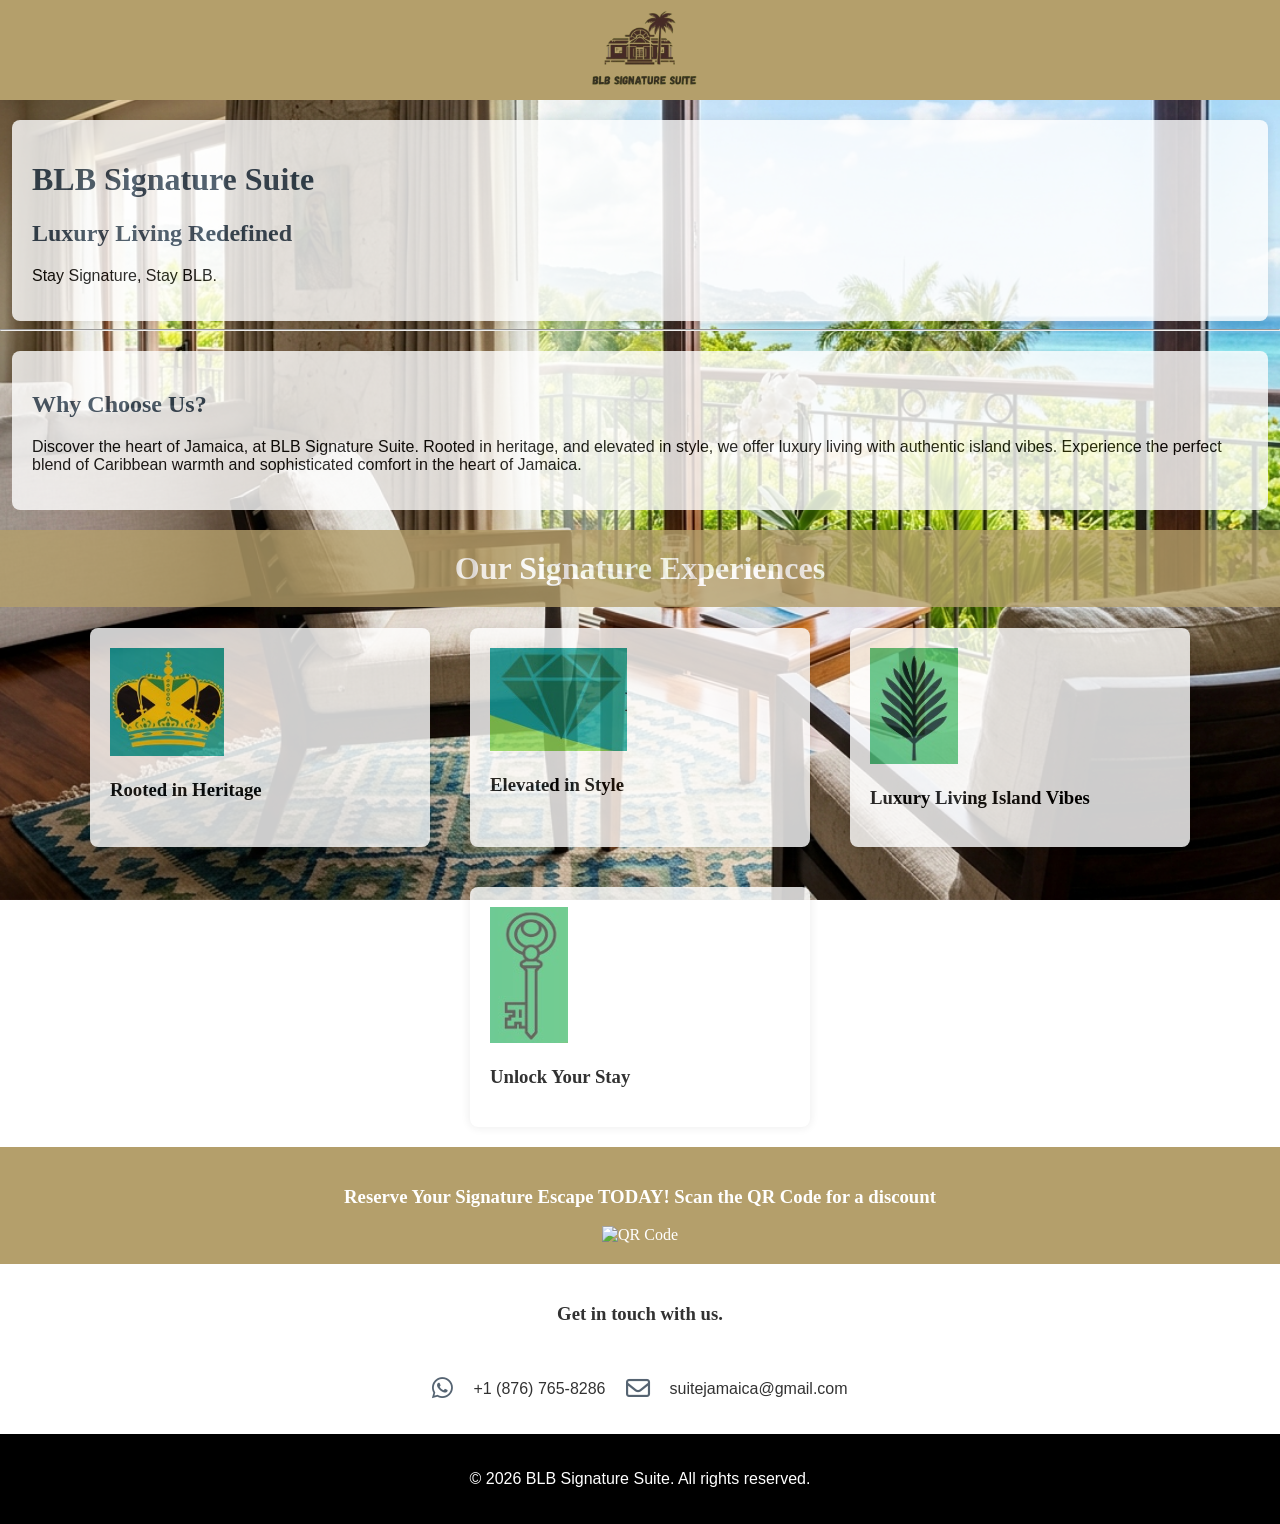
==== index.html @ bf8fe118 "Layout established Minimal styling done Co-authored-by: Copilot <copilot@github.com>" ====
<!DOCTYPE html>
<html lang="en">
<head>
    <meta charset="UTF-8">
    <meta name="viewport" content="width=device-width, initial-scale=1.0">
    <link rel="stylesheet" href="style.css" type="text/css">
    <link rel="stylesheet" href="https://cdnjs.cloudflare.com/ajax/libs/font-awesome/6.4.0/css/all.min.css">
    <title>BLB Signature Suite</title>
</head>
<body>
    <div class="container">
        <div class="logo-header">
            <img src="images/logo.png" alt="BLB Logo" class="logo">
        </div>
        <div class="content">
            <h1>BLB Signature Suite</h1>
            <h2>Luxury Living Redefined</h2>
            <p>Stay Signature, Stay BLB.</p>
        </div>
        <hr>
        <div class="about-content">
            <h2 class="wcu-txt">Why Choose Us?</h2>
            <p>Discover the heart of Jamaica, at BLB Signature Suite. 
                Rooted in heritage, and elevated in style, we offer luxury living with authentic island vibes. 
                Experience the perfect blend of Caribbean warmth and sophisticated comfort in the heart of Jamaica.
            </p>
        </div>
        <h1 class="sig-ex-txt">Our Signature Experiences</h1>
        <div class="sig-experiences">
            <div class="experience">
                <img src="images/corona.png" alt="Experience 1" class="experience-img">
                <h3>Rooted in Heritage</h3>    
            </div>
            <div class="experience">
                <img src="images/diamante.png" alt="Experience 2" class="experience-img">
                <h3>Elevated in Style</h3>
            </div>
            <div class="experience">
                <img src="images/hoja.png" alt="Experience 3" class="experience-img">
                <h3>Luxury Living Island Vibes</h3>
            </div>
            <div class="experience">
                <img src="images/llave.png" alt="Experience 4" class="experience-img">
                <h3>Unlock Your Stay</h3>
            </div>
        </div>
        <div class="reserve-div">
            <h3 class="res-ex-txt">Reserve Your Signature Escape TODAY! Scan the QR Code for a discount</h3>
            <img src="images/qr-code.png" alt="QR Code" class="qr-code">
        </div>
        <div class="socials-div">
            <h3>Get in touch with us.</h3>
            <div class="social-icons">
                <i class="fa-brands fa-whatsapp"></i><p>+1 (876) 765-8286</p>
                <i class="fa-regular fa-envelope"></i><p> suitejamaica@gmail.com</p> 
            </div>
        </div>
        <div class="footer-div">
            <p>&copy; 2026 BLB Signature Suite. All rights reserved.</p>
        </div>
    </div>
</body>
</html>
---- style.css ----
body {
    margin: 0;
    padding: 0;
    background-image: url('images/bg-photo.png');
    background-attachment: fixed;
    background-size: cover;
    background-position: center;
    background-repeat: no-repeat;
}

h1 {
    font-family: 'Playfair Display', serif;
    color: #2c3e50;
}

h2 {
    font-family: 'Playfair Display', serif;
    color: #2c3e50;
}

p {
    font-family: 'Inter', sans-serif;
}

.logo-header {
    width: 100%;
    height: 100px;
    background-color: #b49f6b;
    display: flex;
    justify-content: center;
    align-items: center;
    gap: 10px;
}

.logo-header img {
    padding: 10px;
    height: 80%;
}

.content {
    padding: 20px;
    max-width: 95%;
    margin: 0 auto;
    background-color: #fff;
    opacity: 0.8;
    box-shadow: 0 0 10px rgba(0, 0, 0, 0.1);
    border-radius: 8px;
    margin-top: 20px;
}

.about-content {
    padding: 20px;
    max-width: 95%;
    margin: 0 auto;
    background-color: #fff;
    opacity: 0.8;
    margin-top: 20px;  
    border-radius: 8px; 
}

.sig-ex-txt {
    background-color: #b49f6b;
    opacity: 0.8;
    font-family: 'Playfair Display', serif;
    color: #fff;
    text-align: center;
    margin-top: 20px;
    padding: 20px;
}

.sig-experiences {
    display: flex;
    flex-direction: row;
    flex-wrap: wrap;
    gap: 40px;
    justify-content: center;
    margin-top: 20px;
}

.experience {
    background-color: #fff;
    opacity: 0.8;
    padding: 20px;
    border-radius: 8px;
    width: 300px;
    box-shadow: 0 0 10px rgba(0, 0, 0, 0.1);
}

.reserve-div {
    background-color: #b49f6b;
    font-family: 'Playfair Display', serif;
    color: #fff;
    text-align: center;
    margin-top: 20px;
    padding: 20px;
}

.socials-div {
    background-color: #fff;
    opacity: 0.8;
    display: flex;
    flex-direction: column;
    justify-content: center;
    text-align: center;
    gap: 20px;
    padding: 20px;
}

.social-icons {
    display: flex;
    flex-direction: row;
    justify-content: center;
    gap: 20px;
}

i {
    font-size: 24px;
    color: #2c3e50;
    margin-top: 12px;
    padding-right: 0px;
}

.footer-div {
    background-color: #000;
    display: flex;
    flex-direction: row;
    justify-content: center;
}

.footer-div p {
    color: #fff;
    font-family: 'Inter', sans-serif;
    padding: 20px;
}
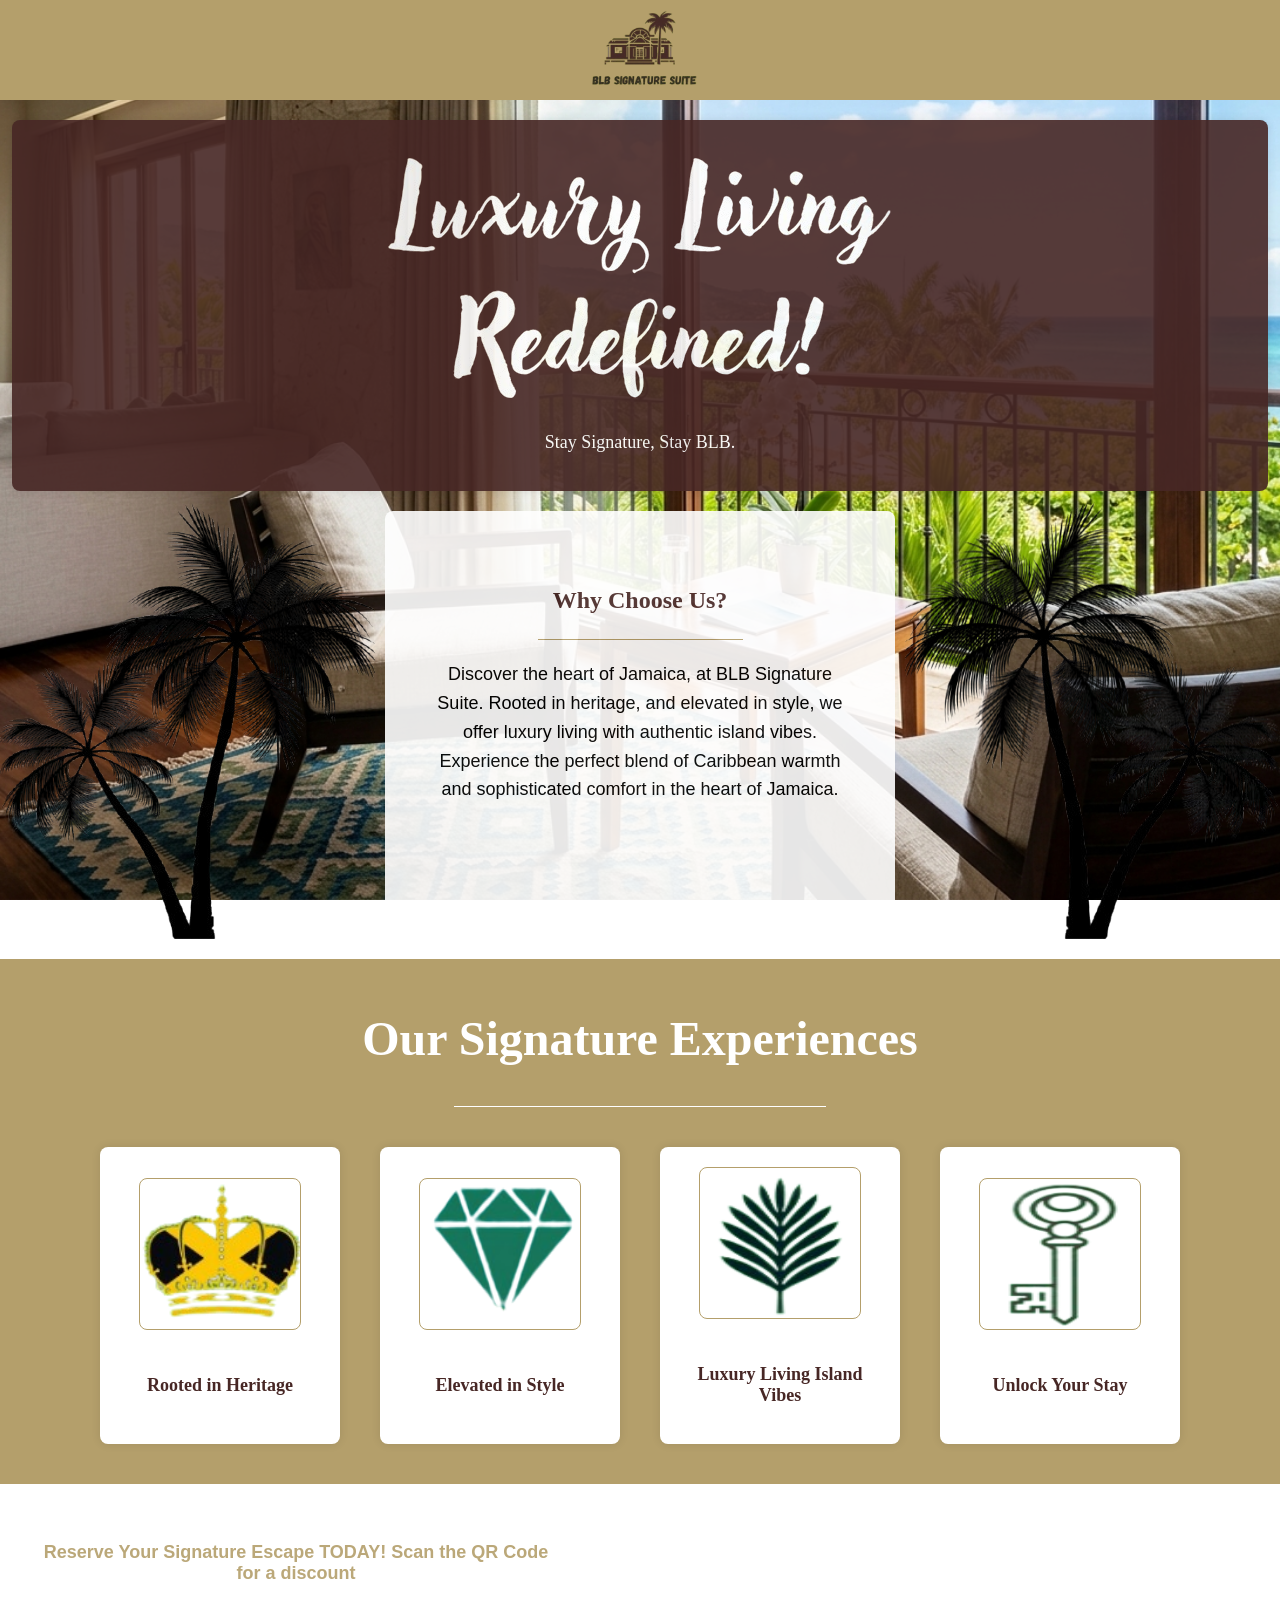
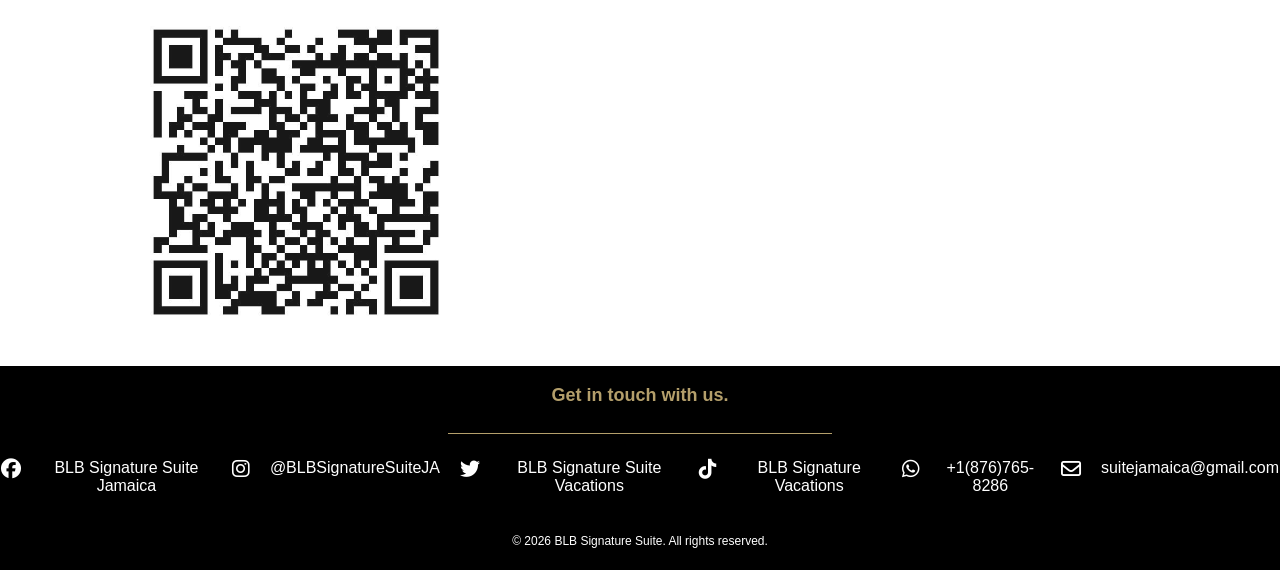
==== commit 65bbea07: "Added styling Added discount QR Co-authored-by: Copilot <copilot@github.com>" ====
--- a/index.html
+++ b/index.html
@@ -10,49 +10,68 @@
 <body>
     <div class="container">
         <div class="logo-header">
-            <img src="images/logo.png" alt="BLB Logo" class="logo">
+            <img src="images/logo.png" alt="BLB Logo" class="logo" href="index.html">
         </div>
         <div class="content">
-            <h1>BLB Signature Suite</h1>
-            <h2>Luxury Living Redefined</h2>
-            <p>Stay Signature, Stay BLB.</p>
+            <img src="images/tagline.png" alt="Tagline" class="tagline-img">
+            <p class="tagline-txt">Stay Signature, Stay BLB.</p>
         </div>
-        <hr>
-        <div class="about-content">
-            <h2 class="wcu-txt">Why Choose Us?</h2>
-            <p>Discover the heart of Jamaica, at BLB Signature Suite. 
-                Rooted in heritage, and elevated in style, we offer luxury living with authentic island vibes. 
-                Experience the perfect blend of Caribbean warmth and sophisticated comfort in the heart of Jamaica.
-            </p>
+
+        <div class="about-div">
+            <img src="images/palm-l.png" alt="Palm Tree Left" class="palm-l">
+            <div class="about-content">
+                <h2 class="wcu-txt">Why Choose Us?</h2>
+                <hr class="divider">
+                    <p>Discover the heart of Jamaica, at BLB Signature Suite. 
+                        Rooted in heritage, and elevated in style, we offer luxury living with authentic island vibes. 
+                        Experience the perfect blend of Caribbean warmth and sophisticated comfort in the heart of Jamaica.
+                    </p>
+            </div>
+            <img src="images/palm-r.png" alt="Palm Tree Right" class="palm-r">
         </div>
-        <h1 class="sig-ex-txt">Our Signature Experiences</h1>
-        <div class="sig-experiences">
-            <div class="experience">
-                <img src="images/corona.png" alt="Experience 1" class="experience-img">
-                <h3>Rooted in Heritage</h3>    
-            </div>
-            <div class="experience">
-                <img src="images/diamante.png" alt="Experience 2" class="experience-img">
-                <h3>Elevated in Style</h3>
-            </div>
-            <div class="experience">
-                <img src="images/hoja.png" alt="Experience 3" class="experience-img">
-                <h3>Luxury Living Island Vibes</h3>
-            </div>
-            <div class="experience">
-                <img src="images/llave.png" alt="Experience 4" class="experience-img">
-                <h3>Unlock Your Stay</h3>
+        
+        <div class="experiences-div">
+            <h1 class="sig-ex-txt">Our Signature Experiences</h1>
+            <hr>
+            <div class="sig-experiences">
+                <div class="experience">
+                    <img src="images/corona.png" alt="Experience 1" class="experience-img">
+                    <hr class="exp-divider">     
+                    <h3>Rooted in Heritage</h3>    
+                </div>
+                <div class="experience">
+                    <img src="images/diamante.png" alt="Experience 2" class="experience-img">
+                    <hr class="exp-divider">
+                    <h3>Elevated in Style</h3>
+                </div>
+                <div class="experience">
+                    <img src="images/hoja.png" alt="Experience 3" class="experience-img">
+                    <hr class="exp-divider">
+                    <h3>Luxury Living Island Vibes</h3>
+                </div>
+                <div class="experience">
+                    <img src="images/llave.png" alt="Experience 4" class="experience-img">
+                    <hr class="exp-divider">
+                    <h3>Unlock Your Stay</h3>
+                </div>
             </div>
         </div>
+
         <div class="reserve-div">
             <h3 class="res-ex-txt">Reserve Your Signature Escape TODAY! Scan the QR Code for a discount</h3>
-            <img src="images/qr-code.png" alt="QR Code" class="qr-code">
+            <img src="images/disc-qr.jpeg" alt="QR Code" class="qr-code">
         </div>
+
         <div class="socials-div">
             <h3>Get in touch with us.</h3>
+            <hr class="soc-divider">
             <div class="social-icons">
-                <i class="fa-brands fa-whatsapp"></i><p>+1 (876) 765-8286</p>
-                <i class="fa-regular fa-envelope"></i><p> suitejamaica@gmail.com</p> 
+                <i class="fa-brands fa-facebook"></i><p>BLB Signature Suite Jamaica</p>
+                <i class="fa-brands fa-instagram"></i><p>@BLBSignatureSuiteJA</p>
+                <i class="fa-brands fa-twitter"></i><p>BLB Signature Suite Vacations</p>
+                <i class="fa-brands fa-tiktok"></i><p>BLB Signature Vacations</p>
+                <i class="fa-brands fa-whatsapp"></i><p>+1(876)765-8286</p>
+                <i class="fa-regular fa-envelope"></i><p>suitejamaica@gmail.com</p> 
             </div>
         </div>
         <div class="footer-div">
--- a/style.css
+++ b/style.css
@@ -9,17 +9,41 @@
 }
 
 h1 {
-    font-family: 'Playfair Display', serif;
-    color: #2c3e50;
+    font-family: 'Palatino', 'URW Palladio L', serif;
+    color: #fff;
+    font-size: 48px;
 }
 
 h2 {
     font-family: 'Playfair Display', serif;
-    color: #2c3e50;
+    color: #472725;
+}
+
+h3 {
+    font-family: 'Inter', sans-serif;
+    color: #b49f6b;
+    font-size: 18px;
 }
 
 p {
     font-family: 'Inter', sans-serif;
+    font-size: 18px;
+}
+
+a {
+    font-family: 'Inter', sans-serif;
+    font-size: 14px;
+    color: #fff;
+    text-decoration: none;
+    border: #000 solid 1px;
+    padding: 10px 15px;
+    border-radius: 8px;
+    background-color: #000;
+}
+
+.tagline-txt {
+    font-family: 'Lora', serif;
+    color: #fff;
 }
 
 .logo-header {
@@ -38,33 +62,74 @@
 }
 
 .content {
+    text-align: center;
     padding: 20px;
     max-width: 95%;
     margin: 0 auto;
-    background-color: #fff;
-    opacity: 0.8;
+    background-color: #472725;
+    opacity: 0.9;
     box-shadow: 0 0 10px rgba(0, 0, 0, 0.1);
     border-radius: 8px;
     margin-top: 20px;
 }
 
+.tagline-txt {
+    font-size: 18px;
+}
+
+.slogan-txt {
+    font-family: 'Selima', serif;
+    font-size: 36px;
+    font-weight: bold;
+    margin-top: 10px;
+}
+
+.about-div {
+    display: flex;
+    flex-direction: row;
+    gap: 10px;
+    margin-bottom: 20px;
+}
+
+.experiences-div hr {
+    border: 0;
+    height: 1px;
+    background-color: #fff;
+    width: 30%;
+    margin-bottom: 20px;
+}
+
 .about-content {
-    padding: 20px;
-    max-width: 95%;
+    padding: 50px;
+    max-width: 60%;
     margin: 0 auto;
     background-color: #fff;
-    opacity: 0.8;
+    opacity: 0.9;
     margin-top: 20px;  
     border-radius: 8px; 
+    text-align: center;
+    line-height: 1.6;
+}
+
+.divider {
+    border: 0;
+    height: 1px;
+    background-color: #b49f6b;
+    margin: 20px auto;
+    width: 50%;
 }
 
 .sig-ex-txt {
     background-color: #b49f6b;
-    opacity: 0.8;
-    font-family: 'Playfair Display', serif;
-    color: #fff;
-    text-align: center;
-    margin-top: 20px;
+    color: #fff;
+    text-align: center;
+}
+
+.experiences-div {
+    display: flex;
+    flex-direction: column;
+    align-items: center;
+    background-color: #b49f6b;
     padding: 20px;
 }
 
@@ -74,49 +139,100 @@
     flex-wrap: wrap;
     gap: 40px;
     justify-content: center;
+    background-color: #b49f6b;
+    padding: 20px;
+}
+
+.experience {
+    background-color: #fff;
+    opacity: 1;
+    padding: 20px;
+    border-radius: 8px;
+    width: 200px;
+    box-shadow: 0 0 10px rgba(0, 0, 0, 0.1);
+    align-content: center;
+    text-align: center;
+}
+
+.experience:hover {
+    transform: scale(1.02);
+    transition: transform 0.3s ease;
+}
+
+.exp-divider {
+    border: 0;
+    height: 1px;
+    background-color: #b49f6b;
+    margin: 20px auto;
+    width: 80%;
+}
+
+.experience img {
+    width: 80%;
+    height: 150px;
+    border-radius: 8px;
+    border: 1px solid #b49f6b;
+}
+
+.sig-experiences h3 {
+    margin-top: 10px;
+    color: #472725;
+    font-family: 'Georgia', serif;
+}
+
+.reserve-div {
+    background-color: #fff;
+    font-family: 'Playfair Display', serif;
+    color: #fff;
+    text-align: center;
+    padding: 20px;
+    opacity: 0.9;
+    border-radius: 8px;
+    margin: 20px;
+    width: 40%;
+    justify-self: center;
+}
+
+.reserve-div img {
+    width: 300px;
+    height: 300px;
     margin-top: 20px;
 }
 
-.experience {
-    background-color: #fff;
-    opacity: 0.8;
-    padding: 20px;
-    border-radius: 8px;
-    width: 300px;
-    box-shadow: 0 0 10px rgba(0, 0, 0, 0.1);
-}
-
-.reserve-div {
-    background-color: #b49f6b;
-    font-family: 'Playfair Display', serif;
-    color: #fff;
-    text-align: center;
-    margin-top: 20px;
-    padding: 20px;
-}
-
 .socials-div {
-    background-color: #fff;
-    opacity: 0.8;
+    background-color: #000;
     display: flex;
     flex-direction: column;
     justify-content: center;
     text-align: center;
+    gap: 1px;
+    padding: 1px;
+}
+
+.social-icons {
+    display: flex;
+    flex-direction: row;
+    justify-content: center;
     gap: 20px;
-    padding: 20px;
-}
-
-.social-icons {
-    display: flex;
-    flex-direction: row;
-    justify-content: center;
-    gap: 20px;
+}
+
+.socials-div p {
+    color: #fff;
+    font-family: 'Inter', sans-serif;
+    font-size: 16px;
+}
+
+.soc-divider {
+    border: 0;
+    height: 1px;
+    background-color: #b49f6b;
+    width: 30%;
 }
 
 i {
-    font-size: 24px;
-    color: #2c3e50;
-    margin-top: 12px;
+    font-size: 20px;
+    color: #fff;
+    margin-top: 16px;
     padding-right: 0px;
 }
 
@@ -130,5 +246,12 @@
 .footer-div p {
     color: #fff;
     font-family: 'Inter', sans-serif;
-    padding: 20px;
-}
+    font-size: 12px;
+    padding: 10px;
+}
+
+.discount-info {
+    color: #fff;
+    font-family: 'Inter', sans-serif;
+    font-size: 18px;
+}
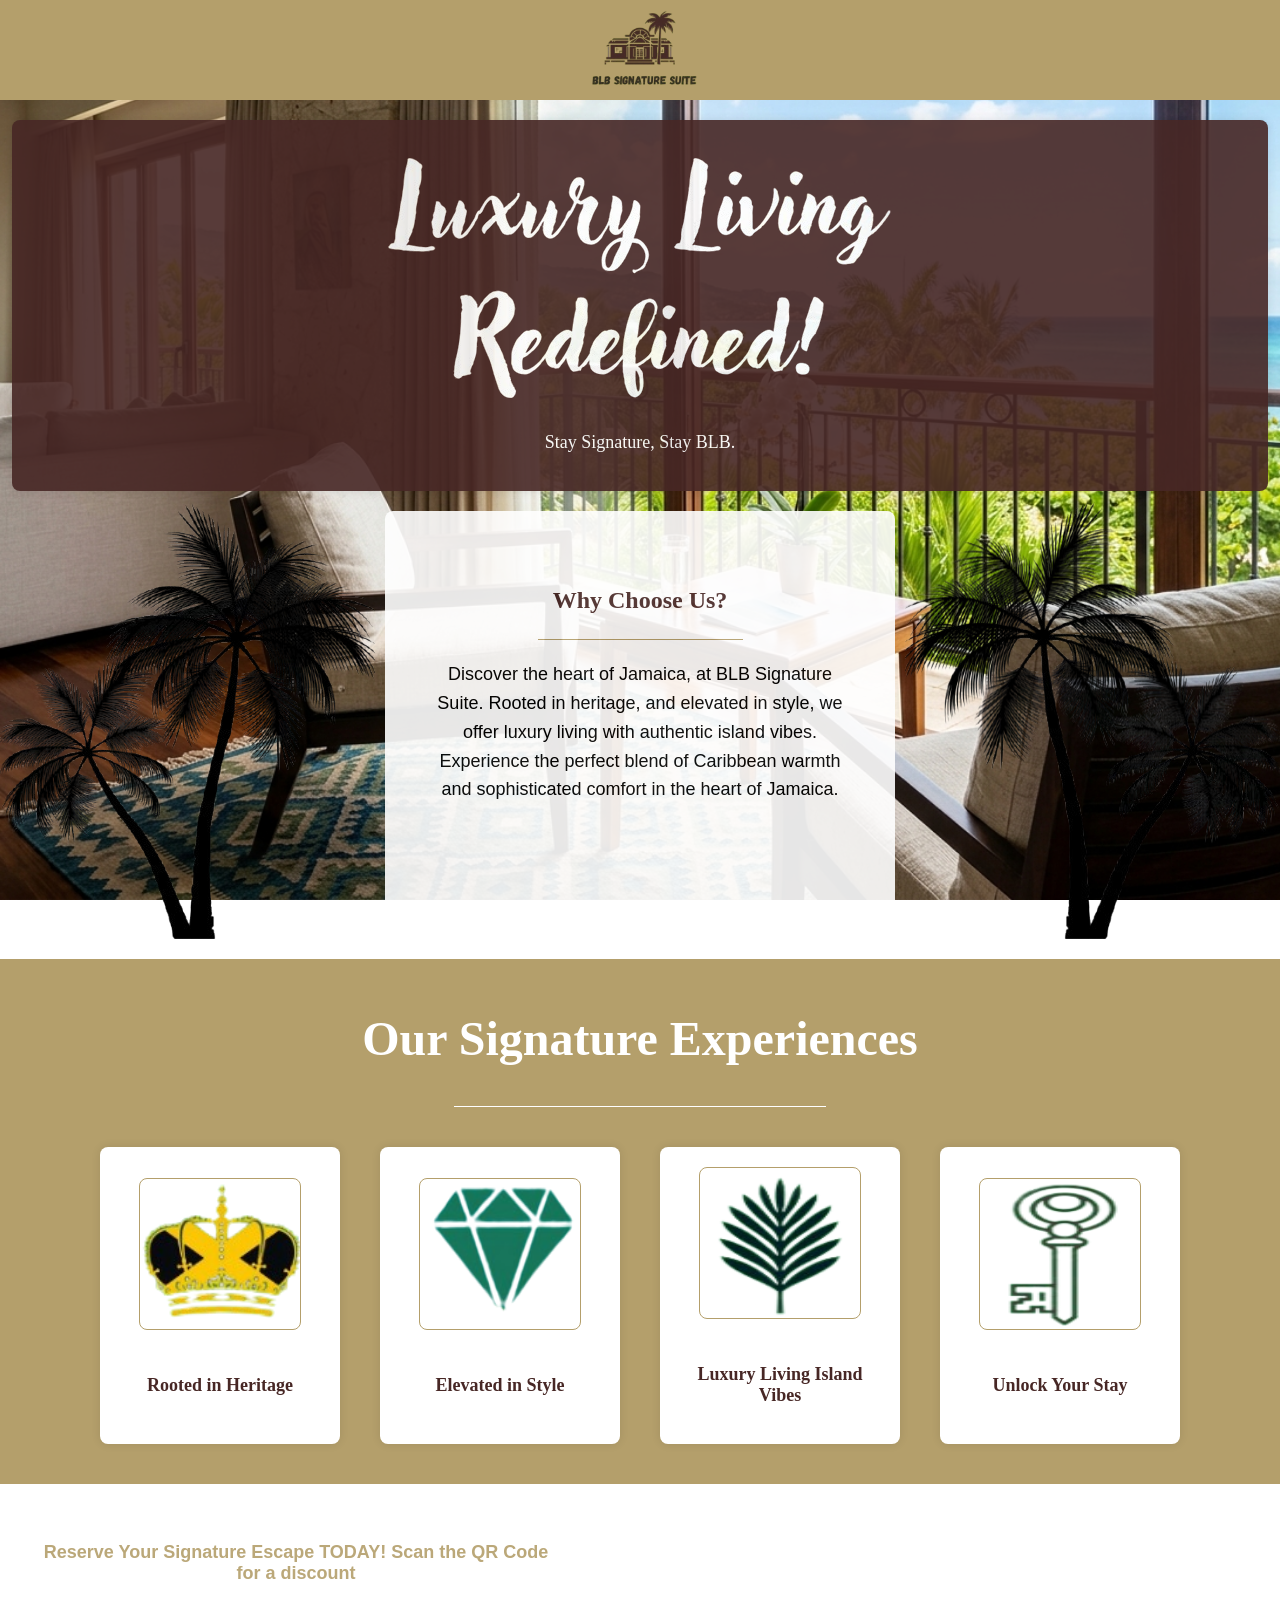
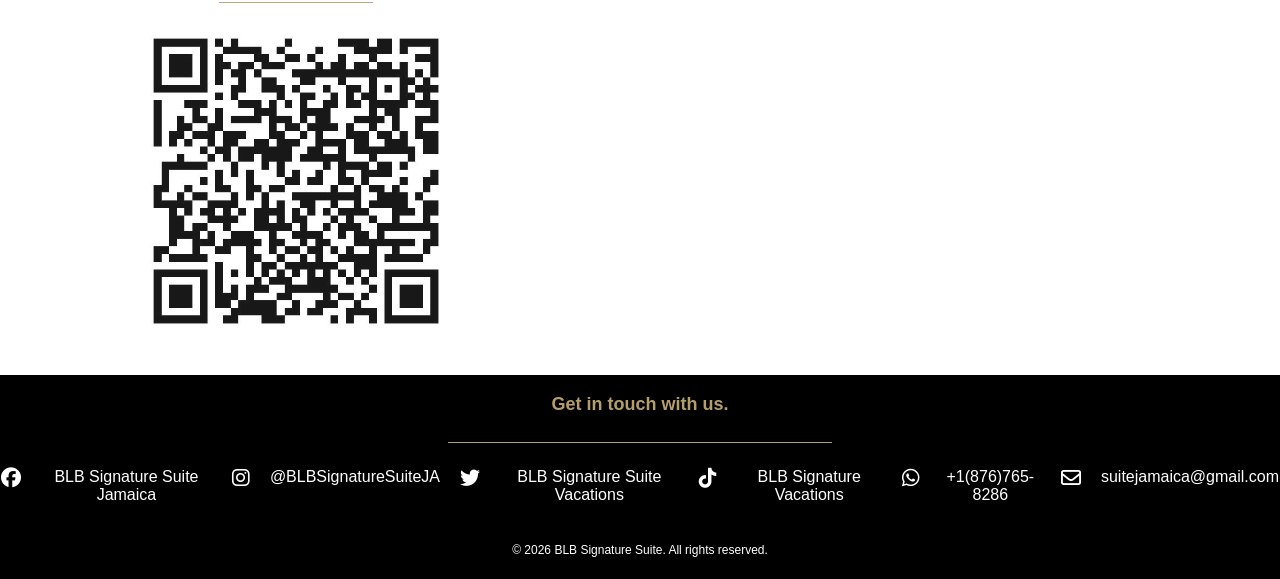
==== commit c7f18c23: "Minor changes. Added divider to qr code div Co-authored-by: Copilot <copilot@github.com>" ====
--- a/index.html
+++ b/index.html
@@ -59,6 +59,7 @@
 
         <div class="reserve-div">
             <h3 class="res-ex-txt">Reserve Your Signature Escape TODAY! Scan the QR Code for a discount</h3>
+            <hr class="res-divider">
             <img src="images/disc-qr.jpeg" alt="QR Code" class="qr-code">
         </div>
 
--- a/style.css
+++ b/style.css
@@ -59,6 +59,7 @@
 .logo-header img {
     padding: 10px;
     height: 80%;
+    cursor: pointer;
 }
 
 .content {
@@ -236,6 +237,13 @@
     padding-right: 0px;
 }
 
+.res-divider {
+    border: 0;
+    height: 1px;
+    background-color: #b49f6b;
+    width: 30%;
+}
+
 .footer-div {
     background-color: #000;
     display: flex;
